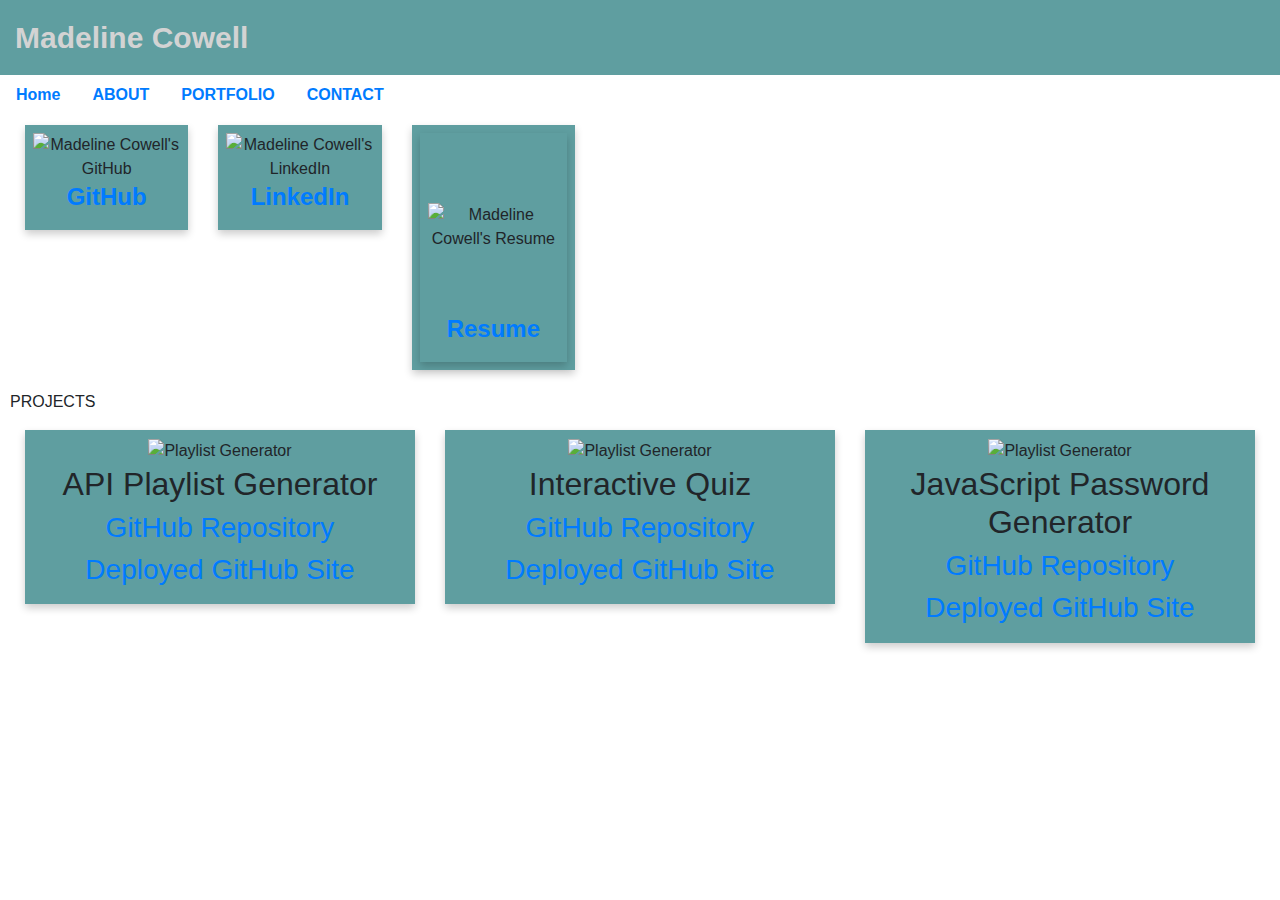
==== portfolio.html @ 483ae605 "initializing" ====
<!DOCTYPE html>
<html lang="en">

<head>
    <meta charset="UTF-8">
    <meta name="viewport" content="width=device-width, initial-scale=1, shrink-to-fit=no">

    <link rel="stylesheet" href="style.css">

    <!-- Bootstrap CSS -->
    <link rel="stylesheet" href="https://stackpath.bootstrapcdn.com/bootstrap/4.3.1/css/bootstrap.min.css"
        integrity="sha384-ggOyR0iXCbMQv3Xipma34MD+dH/1fQ784/j6cY/iJTQUOhcWr7x9JvoRxT2MZw1T" crossorigin="anonymous">

    <title>Madeline Cowell - Portfolio</title>

</head>

<header><strong>Madeline Cowell</strong> </header>

<body>

    <strong>
        <ul class="nav">
            <li class="nav-item">
                <a class="nav-link active" href="index.html">Home</a>
            </li>
            <li class="nav-item">
                <a class="nav-link" href="index.html">ABOUT</a>
            </li>
            <li class="nav-item">
                <a class="nav-link" href="portfolio.html">PORTFOLIO</a>
            </li>
            <li class="nav-item">
                <a class="nav-link" href="contact.html">CONTACT</a>
            </li>
        </ul>
    </strong>

    <!-- FIRST SECTION - LINKS -->
    <section class="links">
        <div class="container-fluid align-center links-section">
            <div class="row">
                <div class="col-sm-12 col-md-4">
                    <div class="thumbnail">
                        <img src="./Assets/Images/GitHub Logo.png" alt="Madeline Cowell's GitHub"
                            class="img-fluid img-links">
                        <div class="container">
                            <h4><b>
                                    <a href="https: //github.com/MadelineCowell">GitHub</a>
                                </b></h4>
                        </div>
                    </div>
                </div>
                <div class="col-sm-12 col-md-4">
                    <div class="thumbnail">
                        <img src="./Assets/Images/LinkedIn Logo.png" alt="Madeline Cowell's LinkedIn"
                            class="img-fluid img-links">
                        <div class="container">
                            <h4><b>
                                    <a href="https: //www.linkedin.com/in/madeline-cowell">LinkedIn</a>
                                </b></h4>
                        </div>
                    </div>
                </div>
                <div class="col-sm-12 col-md-4">
                    <div class="thumbnail">
                        <div class="thumbnail">
                            <img src="./Assets/Images/CVLogo.png" alt="Madeline Cowell's Resume"
                                class="img-fluid img-links CVLogo">
                            <div class="container">
                                <h4><b><a
                                            href="https://drive.google.com/file/d/11UWFZMOux9ID5SywNO2h77VDKSBXWvi0/view?usp=sharing">Resume</a></b>
                                </h4>
                            </div>
                        </div>
                    </div>
                </div>
            </div>
        </div>
    </section>


    <!-- SECOND SECTION - PROJECTS -->
    <section class="projects">
        <p>PROJECTS</p>
        <div class="container-fluid align-center projects-section">
            <div class="row projects">
                <div class="col-sm-12 col-md-4">
                    <div class="thumbnailP">
                        <img src="./Assets/Images/Overview.PNG" alt="Playlist Generator" class="img-fluid img-links">
                        <div class="containerP">
                            <h2 class="project-title">API Playlist Generator</h2>
                            <h3>
                                <a href="https://github.com/MadelineCowell/API-Playlist-Generator">GitHub Repository</a>
                            </h3>
                            <h3>
                                <a href="https://madelinecowell.github.io/API-Playlist-Generator/">Deployed GitHub
                                    Site</a>
                            </h3>
                        </div>
                    </div>
                </div>
                <div class="col-sm-12 col-md-4">
                    <div class="thumbnailP">
                        <img src="./Assets/Images/Overview.PNG" alt="Playlist Generator" class="img-fluid img-links">
                        <div class="containerP">
                            <h2 class="project-title">Interactive Quiz</h2>
                            <h3>
                                <a href="https://github.com/MadelineCowell/JS-Code-Quiz">GitHub Repository</a>
                            </h3>
                            <h3>
                                <a href="https://madelinecowell.github.io/
                                JS-Code-Quiz/">Deployed GitHub
                                    Site</a>
                            </h3>
                        </div>
                    </div>
                </div><div class="col-sm-12 col-md-4">
                    <div class="thumbnailP">
                        <img src="./Assets/Images/Password Generator.PNG" alt="Playlist Generator" class="img-fluid img-links">
                        <div class="containerP">
                            <h2 class="project-title">JavaScript Password Generator</h2>
                            <h3>
                                <a href="https://github.com/MadelineCowell/JavaScript-Password-Generator">GitHub Repository</a>
                            </h3>
                            <h3>
                                <a href="https://madelinecowell.github.io/JavaScript-Password-Generator/">Deployed GitHub
                                    Site</a>
                            </h3>
                        </div>
                    </div>
                </div>
            </div>
        </div>
    </section>

    










    <body>

    </body>

</html>
---- style.css ----
header {
    background-color: cadetblue;
    padding: 15px;
    font-size: 30px;
    color: lightgray;
  }

  .nav {
      font: bold;
  }

  /* .img-links {
    max-width: 200px;
    align-content: center;
  }

  .img-fluid {
    max-width: 100%;
    height: auto;
  }

 .thumbnail{
    width: 250px;
  } */

/* SECTION 1 - LINKS */

  section.links {
    max-width: 600px;
    max-height: 450px;
    position: relative;
    padding-left: auto;
    padding-right: auto;
  }

  .thumbnail {
    box-shadow: 0 4px 8px 0 rgba(0,0,0,0.2);
    transition: 0.3s;
    text-align: center;
    background-color: cadetblue;
    padding: 8px;
  }
  
  .thumbnail:hover {
    box-shadow: 0 8px 16px 0 rgba(0,0,0,0.2);
  }
  
  .container {
    padding: 2px 16px;
  }

  img.img-fluid.img-links.CVLogo {
   padding: 62px 0px 62px 0px;
  }

  h3 {
    color: whitesmoke;
  }

  /* SECOND SECTION - PROJECTS */

  .thumbnailP {
    box-shadow: 0 4px 8px 0 rgba(0,0,0,0.2);
    transition: 0.3s;
    text-align: center;
    background-color: cadetblue;
    padding: 8px;
  }
  
  .thumbnailP:hover {
    box-shadow: 0 8px 16px 0 rgba(0,0,0,0.2);
  }
  
  .containerP {
    padding: 2px 16px;
  }

  body {
    background-color: lightgray;
  }

  section {
    font-family: 'Gill Sans', 'Gill Sans MT', Calibri, 'Trebuchet MS', sans-serif;
    padding:10px;
  }


img.headshot {
    position: absolute;
    padding-top: 15px;
    /* align-items: center; */
    width:150px; 
    height:auto; 
    left: 40%;
    right: 60%
    
}

img.card1-img-top {
    width:300px; 
    height:auto;   
}



/* CONTACT */

.contactmsg {
    text-align: center;
}

.contact2 {
    font-size: 22px;
}
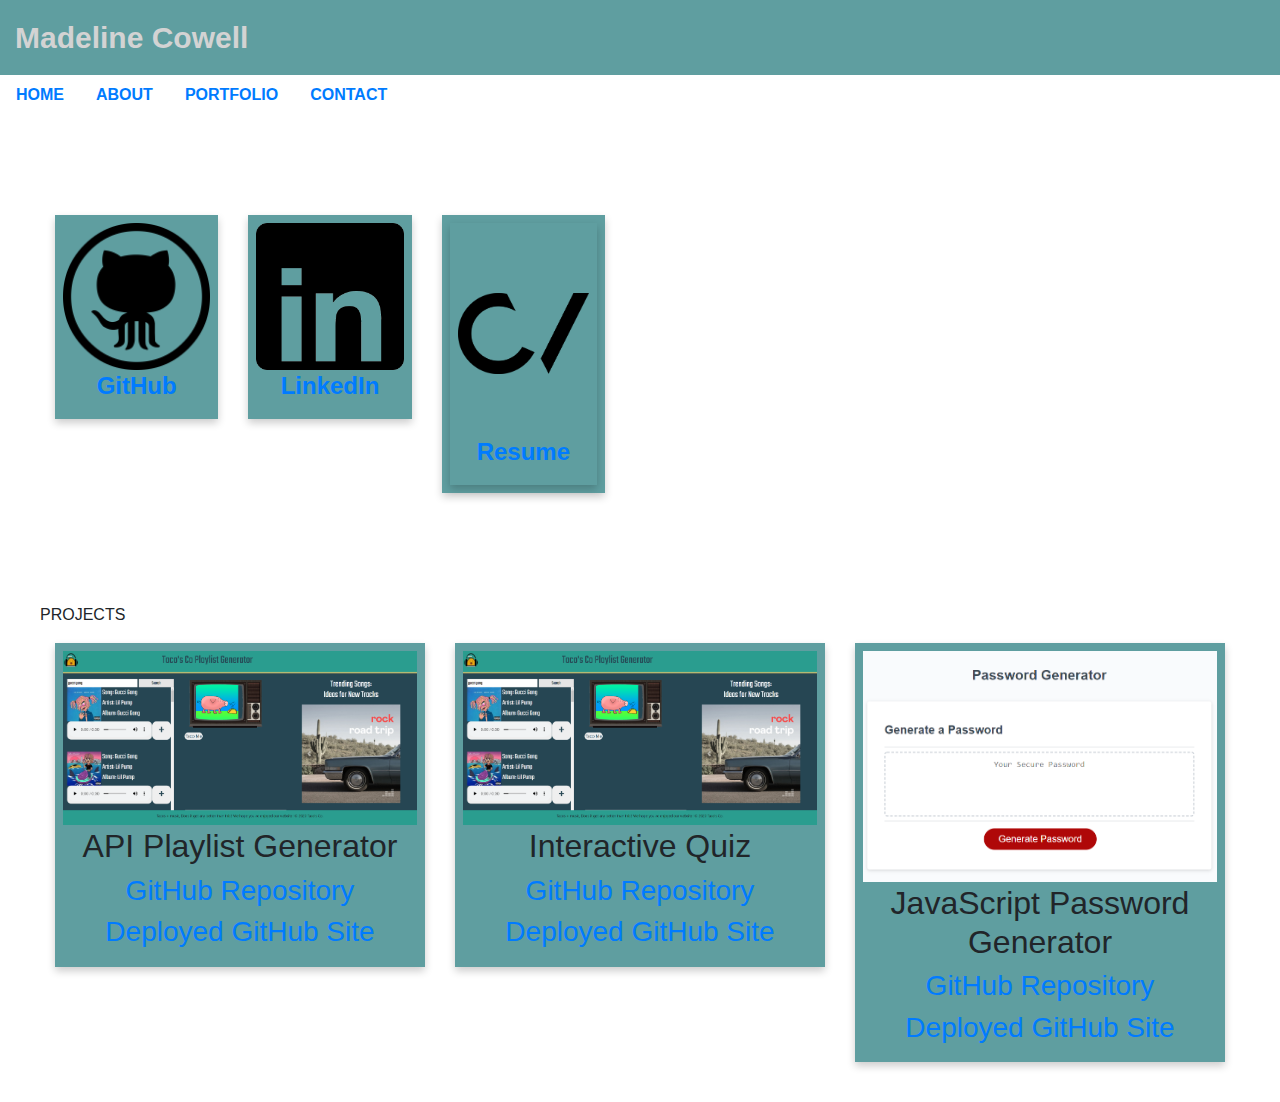
==== commit a62b6f6e: "updated readme and links" ====
--- a/portfolio.html
+++ b/portfolio.html
@@ -22,11 +22,11 @@
     <strong>
         <ul class="nav">
             <li class="nav-item">
-                <a class="nav-link active" href="index.html">Home</a>
-            </li>
-            <li class="nav-item">
-                <a class="nav-link" href="index.html">ABOUT</a>
-            </li>
+                <a class="nav-link active" href="index.html">HOME</a>
+              </li>
+              <li class="nav-item">
+                <a class="nav-link" href="about.html">ABOUT</a>
+              </li>
             <li class="nav-item">
                 <a class="nav-link" href="portfolio.html">PORTFOLIO</a>
             </li>
--- a/style.css
+++ b/style.css
@@ -82,6 +82,8 @@
   section {
     font-family: 'Gill Sans', 'Gill Sans MT', Calibri, 'Trebuchet MS', sans-serif;
     padding:10px;
+    margin: 30px;
+    margin-top: 90px;
   }
 
 
